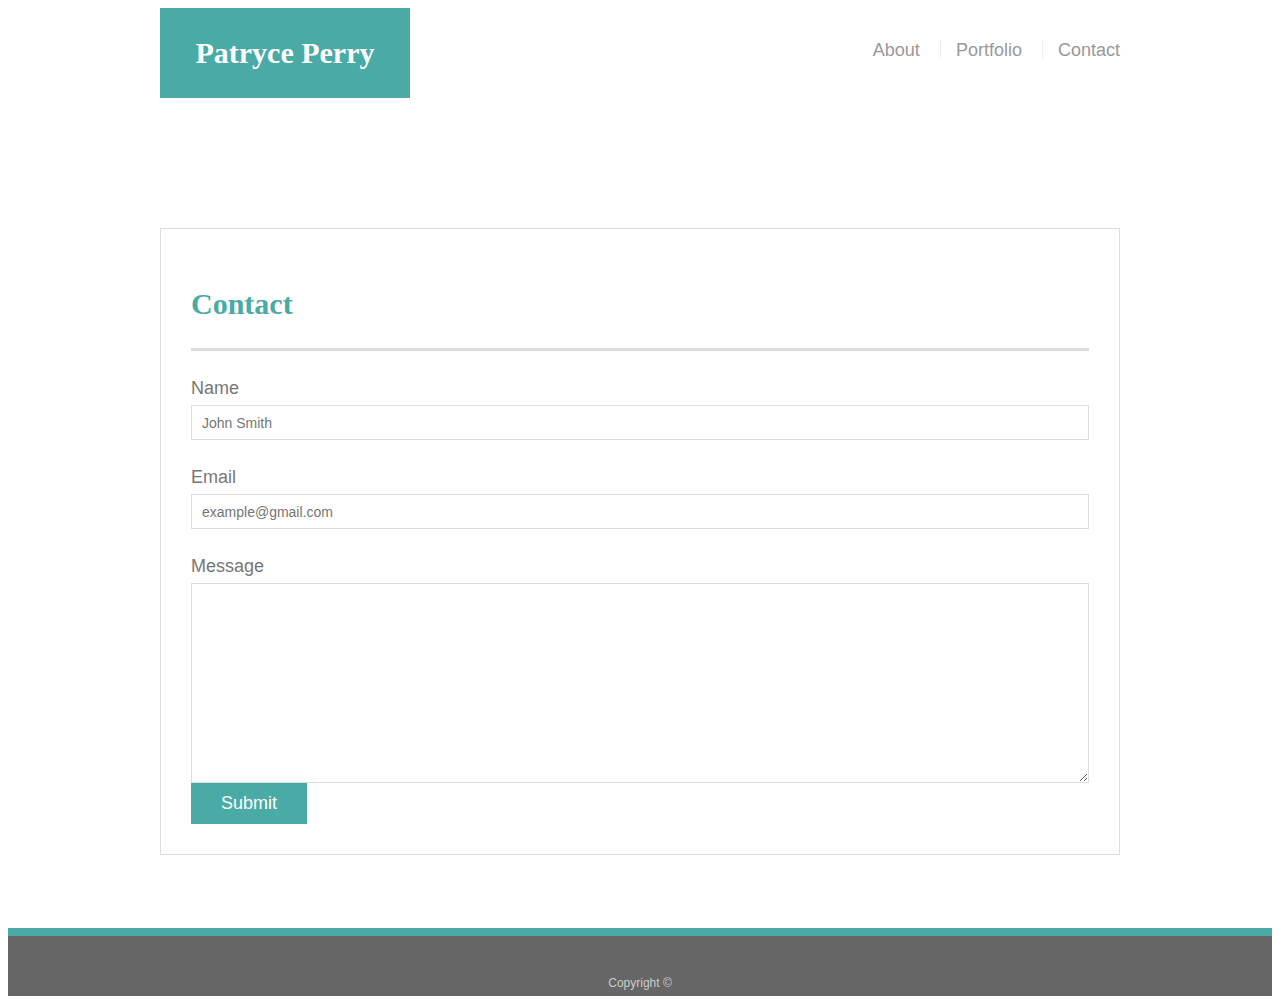
==== contact.html @ 4b79e94d "added media queries" ====
<!doctype html>
<html lang="en-us">

<head>
  <meta charset="UTF-8">
  <title>Contact Patryce</title>
  <link rel="stylesheet" type="text/css" href="assets/css/style.css">
</head>

<body>

  <header id="masthead">
    <div class="container">
      <a href="index.html" id="logo">Patryce Perry</a>
      <nav>
        <a href="index.html">About</a>
        <a href="portfolio.html">Portfolio</a>
        <a href="contact.html">Contact</a>
      </nav>
    </div>
  </header>

  <div id="main-container" class="container">
    <section class="main-section">
      <h1>Contact</h1>

      <form id="contact-form">
        
            <label for="name">Name</label>
            <input type="text" id="name" name="name" placeholder="John Smith" required="required">
          
            <label for="email">Email</label>
            <input type="email" id="email" name="email" placeholder="example@gmail.com" required="required">
          
            <label for="message">Message</label>
            <textarea id="message" name="message" required="required"></textarea>
          
        <input type="submit">
      </form>

    </section>

  </div>

  <footer>
    <div class="container">
      Copyright &copy; 
    </div>
  </footer>
</body>

</html>
---- assets/css/style.css ----
body {
    font-family: Arial, "Helvetica Neue", Helvetica, sans-serif;
    font-size: 18px;
    line-height: 34px;
    color: #777777;
    background: url("../images/concrete_seamless.png");
  }
  
  * {
    box-sizing: border-box;
  }
  
  /* general */
  
  .container {
    width: 100%;
    max-width: 960px;
    margin: 0 auto;
    clear: both;
  }
  
  h1,
  h2,
  h3 {
    margin-bottom: 20px;
  }
  
  p:last-child {
    margin-bottom: 0;
  }
  
  h1,
  h2,
  h3 {
    font-family: Georgia, Times, "Times New Roman", serif;
    font-weight: 700;
    color: #4aaaa5;
  }
  
  h1 {
    padding-bottom: 20px;
    font-size: 30px;
    line-height: 49px;
    border-bottom: 3px solid #dddddd;
  }
  
  h2,
  h3 {
    font-size: 22px;
  }
  
  /* header */
  
  #header {
    position: fixed;
    z-index: 99;
    width: 100%;
    margin: 0 0 30px;
    overflow: auto;
    color: #ffffff;
    background: #ffffff;
    border-bottom: 2px solid #cccccc;
  }
  
  #logo {
    float: left;
    width: 250px;
    height: 90px;
    font-family: Georgia, Times, "Times New Roman", serif;
    font-size: 30px;
    font-weight: 700;
    line-height: 90px;
    color: #ffffff;
    text-align: center;
    text-decoration: none;
    background: #4aaaa5;
  }
  
  nav {
    float: right;
    margin-top: 25px;
  }
  
  nav a {
    display: inline-block;
    padding-left: 15px;
    margin-left: 15px;
    line-height: 18px;
    color: #999;
    text-decoration: none;
    border-left: 1px solid #efefef;
  }
  
  nav a:first-child {
    border-left: 0 none;
  }
  
  /* footer */
  
  footer {
    padding: 30px 0;
    clear: both;
    font-size: 12px;
    color: #ffffff;
    color: #cccccc;
    text-align: center;
    background: #666666;
    border-top: 8px solid #4aaaa5;
    height: 50px;
  }
  
  h3, h2 {
    padding-bottom: 20px;
    margin-bottom: 15px;
    line-height: 22px;
    border-bottom: 2px solid #eeeeee;
  }
  
  /* main */
  
  #main-container {
    padding-top: 130px;
    min-height: calc(100vh - 70px);
  }
   
  .main-section {
    float: left;
    width: 100%;
    max-width: 960px;
    padding: 30px;
    margin: 0 0 40px;
    background: #ffffff;
    border: 1px solid #dddddd;
  }
  
  /* portfolio page */
  
  .work {
    position: relative;
    float: left;
    width: 274px;
    margin: 20px 0 25px;
    overflow: auto;
  }
  
  .work:nth-child(even) {
    margin-right: 40px;
  }
  
  .work img {
    width: 100%;
    border: 0 none;
    opacity: 0.8;
  }
  
  .work h3 {
    position: absolute;
    bottom: 20px;
    width: 100%;
    padding: 15px;
    margin-bottom: 0;
    font-weight: 300;
    line-height: 30px;
    color: #ffffff;
    text-align: center;
    background: #4aaaa5;
    border-bottom: 0;
  }
  
  .auth-image {
    float: left;
    width: 200px;
    height: auto;
    margin-top: 10px;
    margin-right: 25px;
  }
  
  /* contact page */
  
  #contact-form input[type="text"],
  #contact-form input[type="email"] {
    margin-bottom: 20px;
  }
  
  label,
  input[type=text],
  input[type=email],
  textarea {
    display: block;
    width: 100%;
  }
  
  input[type=text],
  input[type=email],
  textarea {
    height: 35px;
    padding: 0 10px;
    font-size: 14px;
    border: 1px solid #dddddd;
  }
  
  textarea {
    height: 200px;
  }
  
  input[type=submit] {
    padding: 10px 30px;
    font-size: 18px;
    color: #ffffff;
    cursor: pointer;
    background: #4aaaa5;
    border: 0 none;
  }

  // Small devices (landscape phones, less than 768px)
@media (max-width: 640px) { ... }

// Medium devices (tablets, less than 992px)
@media (max-width: 768px) { ... }

// Large devices (desktops, less than 1200px)
@media (max-width: 980px) { ... }
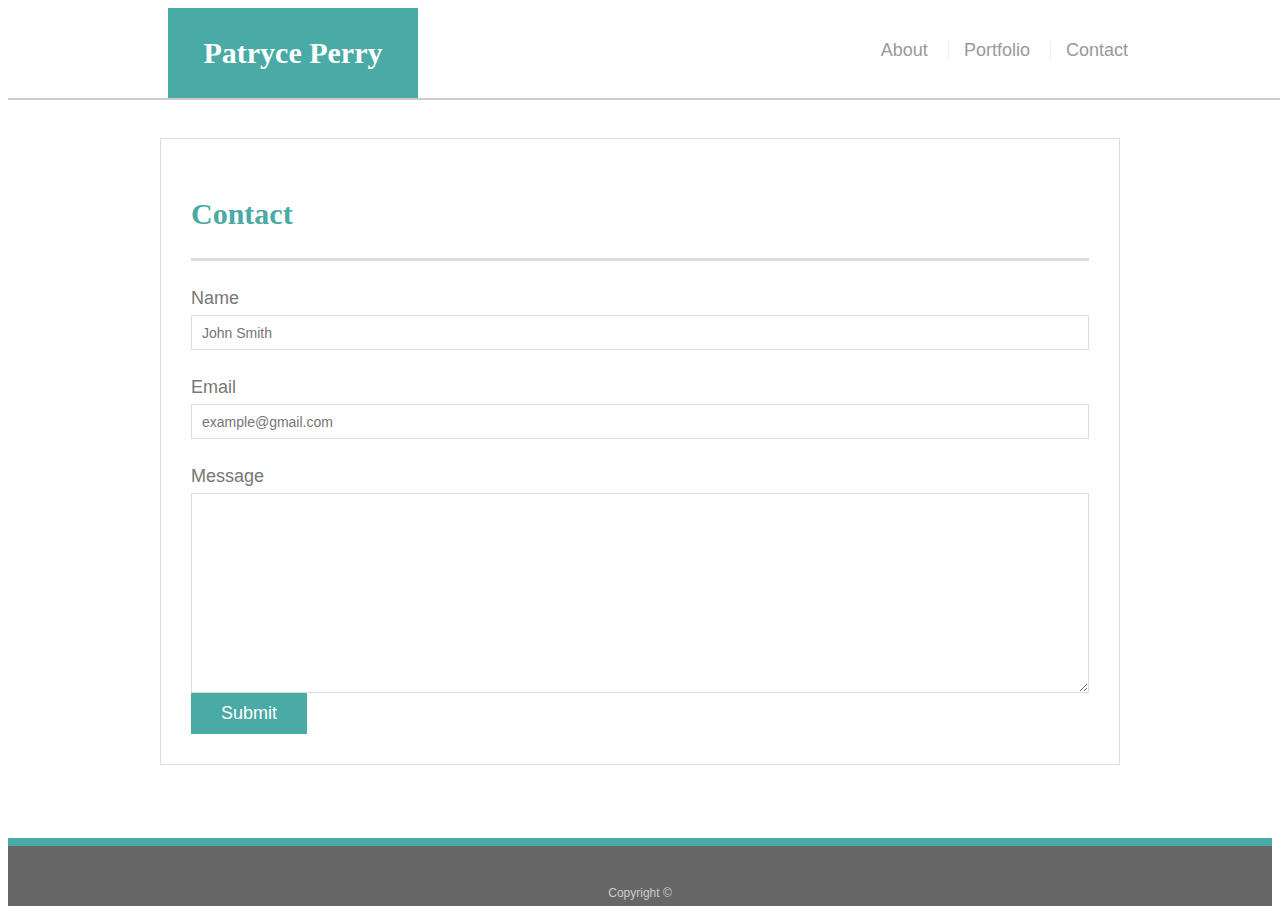
==== commit 17f3399c: "homework updates" ====
--- a/contact.html
+++ b/contact.html
@@ -9,7 +9,7 @@
 
 <body>
 
-  <header id="masthead">
+  <header id="header">
     <div class="container">
       <a href="index.html" id="logo">Patryce Perry</a>
       <nav>
